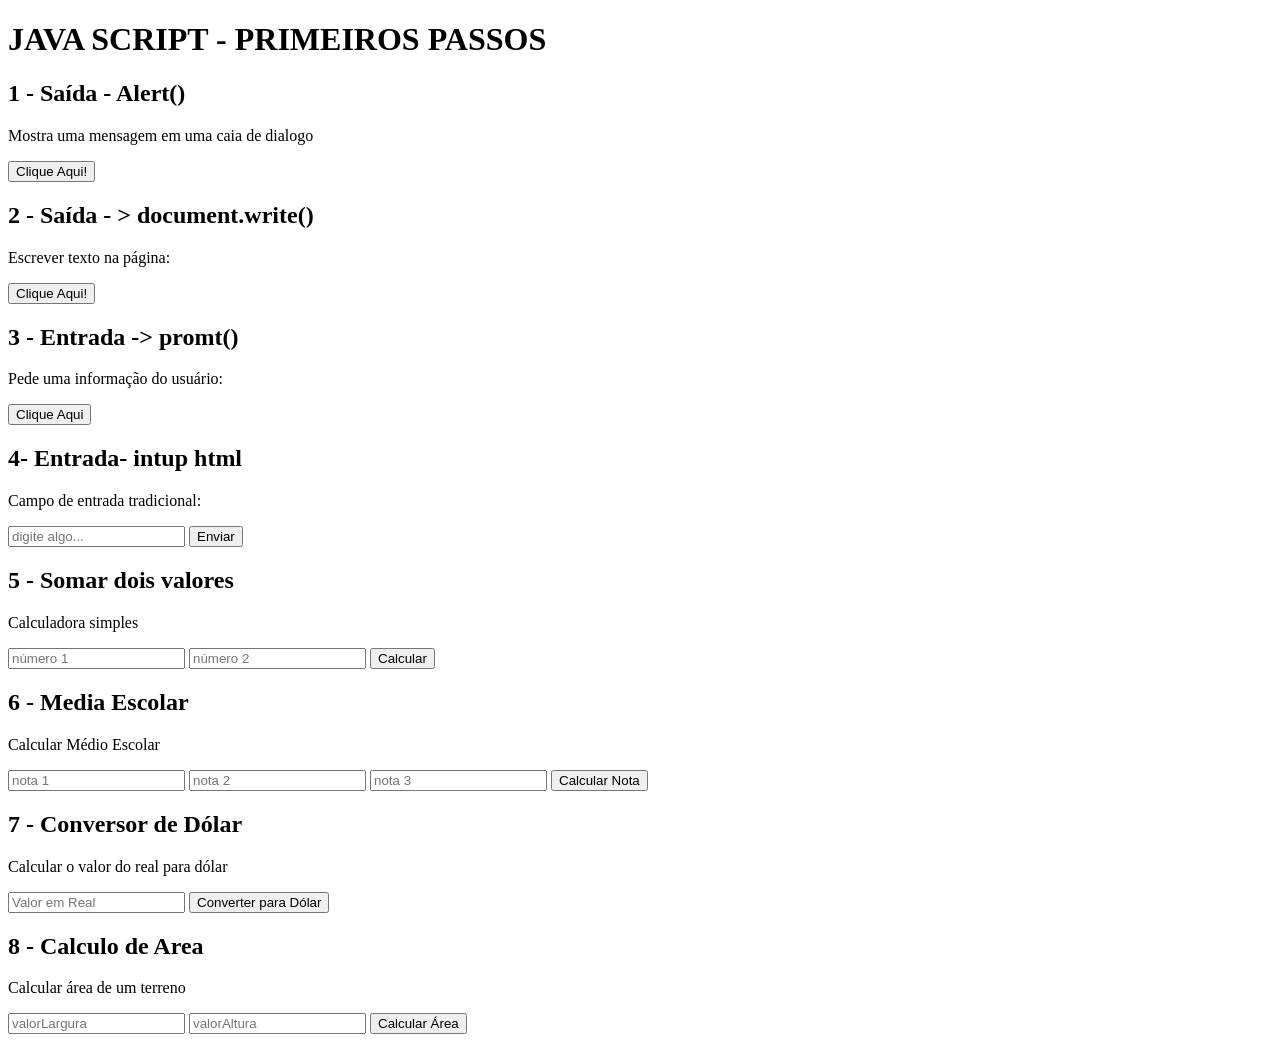
==== WebI/aula1/index.html @ 34562ed4 "Add files via upload" ====
<!DOCTYPE html>
<html lang="en">

<head>
    <meta charset="UTF-8">
    <meta name="viewport" content="width=device-width, initial-scale=1.0">
    <link rel="stylesheet" href="style.css">
    <title>Document</title>
</head>

<body>
    <h1>JAVA SCRIPT - PRIMEIROS PASSOS</h1>

    <H2>1 - Saída - Alert() </H2>

    <p>Mostra uma mensagem em uma caia de dialogo</p>

    <button onclick="alert('Olá Mundo!')">
        Clique Aqui!
    </button>

    <h2>2 - Saída - > document.write()</h2>
    <p>Escrever texto na página: </p>
    <button onclick="meuRoubo()">
        Clique Aqui!
    </button>

    <h2>3 - Entrada -> promt()</h2>
    <p>Pede uma informação do usuário: </p>
    <button onclick="perguntei()">Clique Aqui</button>
    <div id="res1" class="resultado"></div>

    <h2>4- Entrada- intup html</h2>
    <p>Campo de entrada tradicional:</p>
    <input type="text" id="inputTexto" placeholder="digite algo...">
    <button onclick="mostrarTexto()">Enviar</button>
    <div id="res2" class="resultado"></div>

    <h2>5 - Somar dois valores</h2>
    <p>Calculadora simples</p>
    <input type="number" id="num1" placeholder="número 1">
    <input type="number" id="num2" placeholder="número 2">
    <button onclick="somar()">Calcular</button>
    <div id="res3" class="resultado"></div>
    <script src="./javascript.js"></script>

    <h2>6 - Media Escolar</h2>
    <p>Calcular Médio Escolar</p>
    <input type="number" id="not1" placeholder="nota 1">
    <input type="number" id="not2" placeholder="nota 2">
    <input type="number" id="not3" placeholder="nota 3">
    <button onclick="mediaEscolar()">Calcular Nota</button>
    <div id="res4" class="notaFinal"></div>

    <h2>7 - Conversor de Dólar</h2>
    <p>Calcular o valor do real para dólar</p>
    <input type="number" id="valorReal" placeholder="Valor em Real">
    <button onclick="conversorDolar()">Converter para Dólar</button>
    <div id="res5" class="resultado"></div>

    <h2>8 - Calculo de Area</h2>
    <p>Calcular área de um terreno</p>
    <input type="number" id="largura" placeholder="valorLargura">
    <input type="number" id="altura" placeholder="valorAltura">
    <button onclick="calculoArea()">Calcular Área</button>
    <div id="res6" class="resultado"></div>

</body>

</html>
---- WebI/aula1/style.css ----

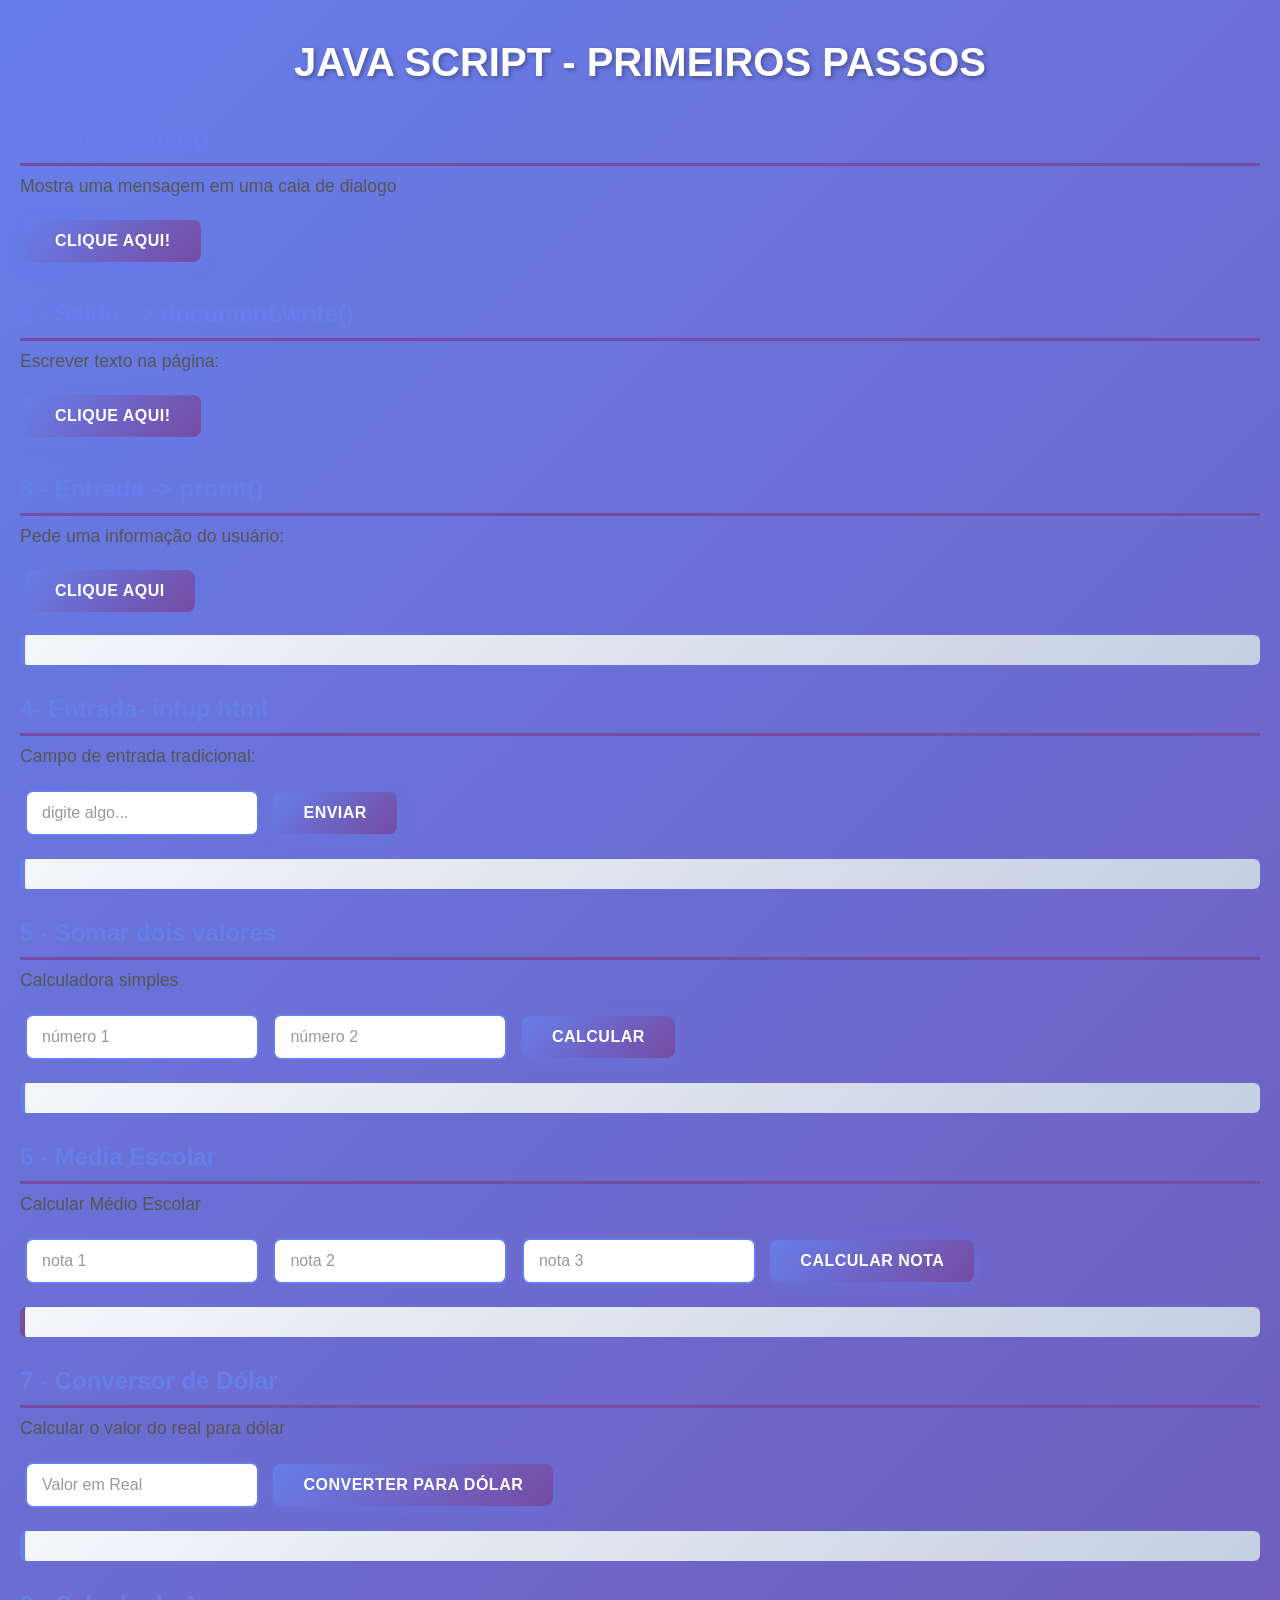
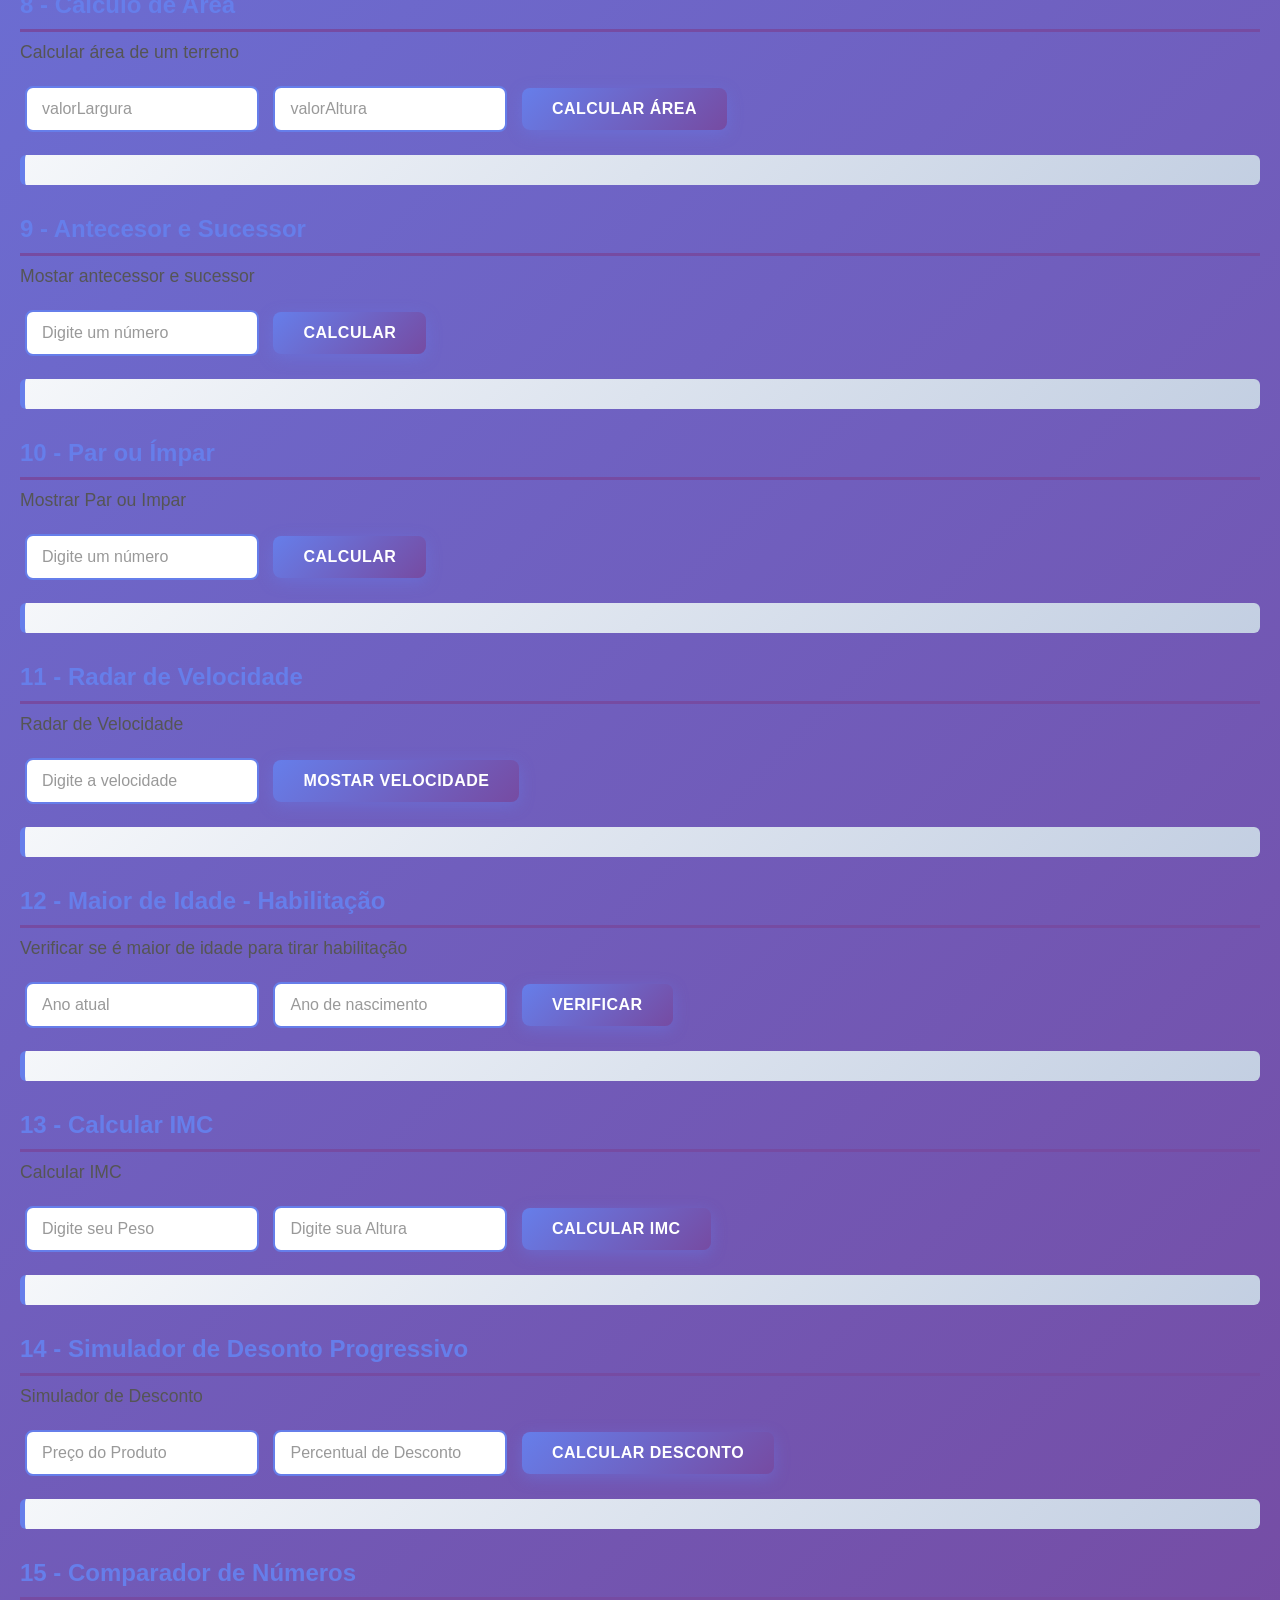
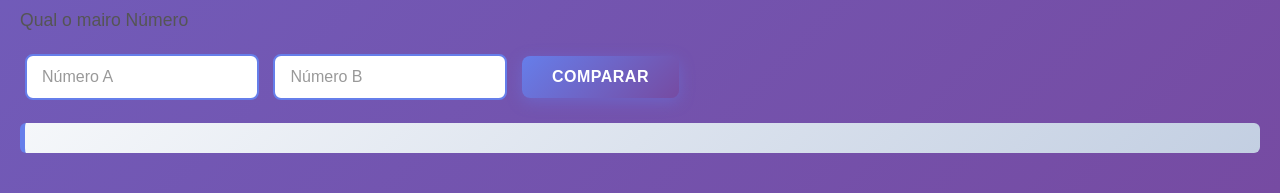
==== commit 3a00a289: "Add files via upload" ====
--- a/WebI/aula1/index.html
+++ b/WebI/aula1/index.html
@@ -1,5 +1,5 @@
 <!DOCTYPE html>
-<html lang="en">
+<html lang="pt-BR">
 
 <head>
     <meta charset="UTF-8">
@@ -42,7 +42,6 @@
     <input type="number" id="num2" placeholder="número 2">
     <button onclick="somar()">Calcular</button>
     <div id="res3" class="resultado"></div>
-    <script src="./javascript.js"></script>
 
     <h2>6 - Media Escolar</h2>
     <p>Calcular Médio Escolar</p>
@@ -65,6 +64,54 @@
     <button onclick="calculoArea()">Calcular Área</button>
     <div id="res6" class="resultado"></div>
 
+    <h2>9 - Antecesor e Sucessor</h2>
+    <p>Mostar antecessor e sucessor</p>
+    <input type="number" id="numero" placeholder="Digite um número">
+    <button onclick="antecessorSucessor()">Calcular</button>
+    <div id="res7" class="resultado"></div>
+
+    <h2>10 - Par ou Ímpar</h2>
+    <p>Mostrar Par ou Impar</p>
+    <input type="text" id="parImpar" placeholder="Digite um número">
+    <button onclick="parOuImpar()">Calcular</button>
+    <div id="res8" class="resultado"></div>
+
+    <h2>11 - Radar de Velocidade</h2>
+    <p>Radar de Velocidade</p>
+    <input type="number" id="velocidadeRadar" placeholder="Digite a velocidade">
+    <button onclick="velocidade()">Mostar Velocidade</button>
+    <div id="res9" class="resultado"></div>
+
+
+    <h2>12 - Maior de Idade - Habilitação</h2>
+    <p>Verificar se é maior de idade para tirar habilitação</p>
+    <input type="number" id="anoAtual" placeholder="Ano atual">
+    <input type="number" id="anoNascimento" placeholder="Ano de nascimento">
+    <button onclick="verificarIdade()">Verificar</button>
+    <div id="res10" class="resultado"></div>
+
+    <h2>13 - Calcular IMC</h2>
+    <p>Calcular IMC</p>
+    <input type="number" id="peso" placeholder="Digite seu Peso">
+    <input type="number" id="alturaIMC" placeholder="Digite sua Altura">
+    <button onclick="calcularIMC()">Calcular IMC</button>
+    <div id="res11" class="resultado"></div>
+
+    <h2>14 - Simulador de Desonto Progressivo</h2>
+    <p>Simulador de Desconto</p>
+    <input type="number" id="preco" placeholder="Preço do Produto">
+    <input type="number" id="desconto" placeholder="Percentual de Desconto">
+    <button onclick="calcularDesconto()">Calcular Desconto</button>
+    <div id="res12" class="resultado"></div>
+
+    <h2>15 - Comparador de Números</h2>
+    <p>Qual o mairo Número</p>
+    <input type="number" id="numA" placeholder="Número A">
+    <input type="number" id="numB" placeholder="Número B">
+    <button onclick="compararNumeros()">Comparar</button>
+    <div id="res13" class="resultado"></div>
+
+    <script src="./javascript.js"></script>
 </body>
 
 </html>
--- a/WebI/aula1/style.css
+++ b/WebI/aula1/style.css
@@ -1 +1,165 @@
-        +* {
+    margin: 0;
+    padding: 0;
+    box-sizing: border-box;
+}
+
+body {
+    font-family: 'Segoe UI', Tahoma, Geneva, Verdana, sans-serif;
+    background: linear-gradient(135deg, #667eea 0%, #764ba2 100%);
+    min-height: 100vh;
+    padding: 40px 20px;
+    color: #333;
+}
+
+h1 {
+    text-align: center;
+    font-size: 2.5rem;
+    margin-bottom: 40px;
+    color: white;
+    text-shadow: 2px 2px 4px rgba(0, 0, 0, 0.3);
+    animation: slideDown 0.8s ease-out;
+}
+
+h2 {
+    font-size: 1.5rem;
+    margin-top: 30px;
+    margin-bottom: 10px;
+    color: #667eea;
+    border-bottom: 3px solid #764ba2;
+    padding-bottom: 10px;
+    animation: slideIn 0.6s ease-out;
+}
+
+p {
+    margin-bottom: 15px;
+    font-size: 1.1rem;
+    color: #555;
+}
+
+input {
+    padding: 12px 15px;
+    margin: 8px 5px;
+    border: 2px solid #667eea;
+    border-radius: 8px;
+    font-size: 1rem;
+    transition: all 0.3s ease;
+    background-color: white;
+}
+
+input:focus {
+    outline: none;
+    border-color: #764ba2;
+    box-shadow: 0 0 12px rgba(118, 75, 162, 0.5);
+    transform: scale(1.02);
+}
+
+input::placeholder {
+    color: #999;
+}
+
+button {
+    padding: 12px 30px;
+    margin: 8px 5px;
+    border: none;
+    border-radius: 8px;
+    font-size: 1rem;
+    font-weight: 600;
+    cursor: pointer;
+    background: linear-gradient(135deg, #667eea 0%, #764ba2 100%);
+    color: white;
+    transition: all 0.3s ease;
+    box-shadow: 0 4px 15px rgba(102, 126, 234, 0.4);
+    text-transform: uppercase;
+    letter-spacing: 0.5px;
+}
+
+button:hover {
+    transform: translateY(-2px);
+    box-shadow: 0 6px 20px rgba(102, 126, 234, 0.6);
+}
+
+button:active {
+    transform: translateY(0);
+    box-shadow: 0 2px 10px rgba(102, 126, 234, 0.4);
+}
+
+.resultado, .notaFinal {
+    margin-top: 15px;
+    padding: 15px 20px;
+    background: linear-gradient(135deg, #f5f7fa 0%, #c3cfe2 100%);
+    border-left: 5px solid #667eea;
+    border-radius: 6px;
+    font-weight: 600;
+    color: #333;
+    animation: fadeIn 0.4s ease-out;
+}
+
+.notaFinal {
+    border-left-color: #764ba2;
+}
+
+@keyframes slideDown {
+    from {
+        opacity: 0;
+        transform: translateY(-30px);
+    }
+    to {
+        opacity: 1;
+        transform: translateY(0);
+    }
+}
+
+@keyframes slideIn {
+    from {
+        opacity: 0;
+        transform: translateX(-20px);
+    }
+    to {
+        opacity: 1;
+        transform: translateX(0);
+    }
+}
+
+@keyframes fadeIn {
+    from {
+        opacity: 0;
+        transform: translateY(10px);
+    }
+    to {
+        opacity: 1;
+        transform: translateY(0);
+    }
+}
+
+/* Responsividade */
+@media (max-width: 768px) {
+    h1 {
+        font-size: 2rem;
+    }
+
+    h2 {
+        font-size: 1.2rem;
+    }
+
+    button, input {
+        width: 100%;
+        margin: 8px 0;
+    }
+}
+
+/* Modo escuro (opcional) */
+@media (prefers-color-scheme: dark) {
+    body {
+        background: linear-gradient(135deg, #1a1a2e 0%, #16213e 100%);
+    }
+
+    p {
+        color: #ccc;
+    }
+
+    .resultado, .notaFinal {
+        background: linear-gradient(135deg, #2a2a3e 0%, #3a3a5e 100%);
+        color: #eee;
+    }
+}        
